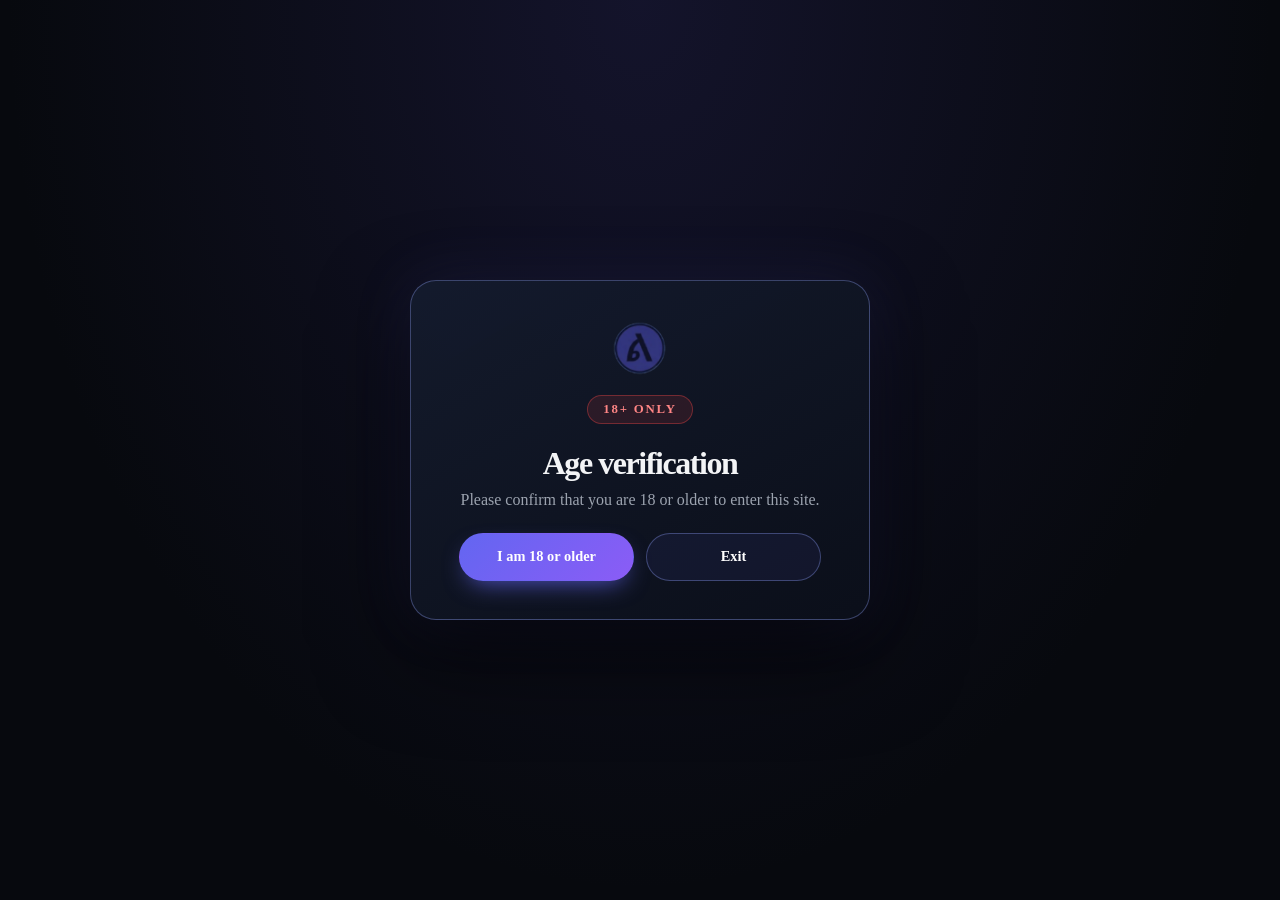
==== login.html @ 1e5b71b2 "Add files via upload" ====
<!DOCTYPE html>
<html lang="en">
<head>
  <meta charset="utf-8">
  <meta name="viewport" content="width=device-width, initial-scale=1">
  <meta name="description" content="Member access for ልጥላጥ hub. Adults 18+ only.">
  <meta name="theme-color" content="#07090E">
  <meta name="robots" content="noindex, follow">
  <link rel="canonical" href="https://letlathub.us.ci/login.html">
  <meta property="og:type" content="website">
  <meta property="og:title" content="Member Access | ልጥላጥ hub">
  <meta property="og:description" content="Member access for ልጥላጥ hub.">
  <title>Member Access | ልጥላጥ hub</title>
  <link rel="icon" type="image/png" sizes="64x64" href="assets/favicon.png">
  <link rel="apple-touch-icon" href="assets/letlat-icon.png">
  <link rel="preconnect" href="https://fonts.googleapis.com">
  <link rel="preconnect" href="https://fonts.gstatic.com" crossorigin>
  <link href="https://fonts.googleapis.com/css2?family=Plus+Jakarta+Sans:wght@400;500;600;700;800&family=Noto+Sans+Ethiopic:wght@400;600;700;900&display=swap" rel="stylesheet">
  <link rel="stylesheet" href="pages.css">
  <link rel="stylesheet" href="support-chat.css">
</head>
<body>
  <div class="age-gate-modal" id="ageGate" role="dialog" aria-modal="true" aria-labelledby="ageGateTitle">
    <div class="age-gate-box">
      <img class="age-brand-mark" src="assets/letlat-icon.png" alt="">
      <span class="age-badge">18+ ONLY</span>
      <h1 id="ageGateTitle">Age verification</h1>
      <p id="ageGateMessage" aria-live="polite">Please confirm that you are 18 or older to enter this site.</p>
      <div class="age-gate-actions">
        <button class="action-button" type="button" data-age-accept>I am 18 or older</button>
        <button class="action-button action-button--quiet" type="button" data-age-decline>Exit</button>
      </div>
    </div>
  </div>

  <div class="site-shell" id="siteContent" hidden>
    <header class="site-header">
      <div class="container header-inner">
        <a class="brand-mark" href="index.html" aria-label="ልጥላጥ hub home">
          <img class="brand-icon" src="assets/letlat-icon.png" alt="">
          <span class="brand-title am">ልጥላጥ hub</span>
        </a>
        <ul class="nav-links" id="primaryNav">
          <li><a href="index.html">Home</a></li>
          <li><a href="plans.html">Subscriptions</a></li>
          <li><a href="payment.html">Payments</a></li>
          <li><a href="login.html" aria-current="page">Member access</a></li>
        </ul>
        <button class="mobile-menu-btn" type="button" aria-label="Open navigation menu" aria-expanded="false" aria-controls="primaryNav">
          <svg viewBox="0 0 24 24" fill="none" stroke="currentColor" stroke-width="2" stroke-linecap="round" aria-hidden="true"><path class="menu-icon-line" d="M4 7h16"/><path class="menu-icon-line" d="M4 12h16"/><path class="menu-icon-line" d="M4 17h16"/></svg>
        </button>
      </div>
    </header>

    <main class="page-main">
      <div class="login-layout">
        <aside class="login-aside">
          <a class="login-aside-brand" href="index.html">
            <img class="login-wordmark" src="assets/letlat-wordmark.png" alt="ልጥላጥ hub">
          </a>
          <div class="login-aside-copy">
            <span class="eyebrow">Member access</span>
            <h2>Your member access.</h2>
            <p>Exclusive access for subscribers.</p>
          </div>
        </aside>

        <section class="surface-card login-card" aria-labelledby="loginTitle">
          <span class="eyebrow">Members area</span>
          <h1 id="loginTitle">Member access</h1>
          <p class="login-intro">Enter your email and password.</p>
          <form class="login-form" data-login-form>
            <label class="login-field" for="loginEmail">Email address
              <input id="loginEmail" type="email" autocomplete="email" required>
            </label>
            <label class="login-field" for="loginPassword">Password
              <input id="loginPassword" type="password" autocomplete="current-password" required>
            </label>
            <button class="action-button" type="submit">Log in</button>
            <p class="login-notice" data-login-notice role="status" aria-live="polite"></p>
          </form>
          <p class="login-plans-link"><a href="plans.html">View subscription plans</a></p>
        </section>
      </div>
    </main>

    <div class="support-chat" data-support-chat>
      <section class="support-chat-panel" id="supportChatPanel" aria-label="Quick support" hidden>
        <header class="support-chat-header">
          <div><strong>LetLat Support Bot</strong><span>Usually replies instantly</span></div>
          <button class="support-chat-close" type="button" aria-label="Close support chat" data-chat-close>×</button>
        </header>
        <div class="support-chat-messages" data-chat-messages role="log" aria-live="polite" aria-relevant="additions">
          <article class="chat-message chat-message--bot">
            <span class="chat-message-sender"><span class="chat-bot-avatar" aria-hidden="true">L</span>LetLat Support Bot</span>
            <p>Hi! I can help with packages, payments, and access. Choose a question below.</p>
          </article>
        </div>
        <div class="support-chat-questions" role="group" aria-label="Frequently asked questions">
          <button type="button" data-chat-question="plans">How do I choose a package?</button>
          <button type="button" data-chat-question="payment">Which payment methods are available?</button>
          <button type="button" data-chat-question="access">How do I get access?</button>
          <button type="button" data-chat-question="support">How do I contact support?</button>
        </div>
        <a class="support-chat-telegram" href="https://t.me/Letlat_hub_support" target="_blank" rel="noopener noreferrer">Chat with us on Telegram</a>
      </section>
      <button class="support-chat-toggle" type="button" aria-expanded="false" aria-controls="supportChatPanel" data-chat-toggle>
        <svg viewBox="0 0 24 24" fill="none" stroke="currentColor" stroke-width="1.8" stroke-linecap="round" stroke-linejoin="round" aria-hidden="true"><path d="M21 11.5a8.4 8.4 0 0 1-.9 3.8 8.5 8.5 0 0 1-7.6 4.7 8.4 8.4 0 0 1-3.8-.9L3 21l1.9-5.7a8.4 8.4 0 0 1-.9-3.8A8.5 8.5 0 0 1 8.7 3.9a8.4 8.4 0 0 1 3.8-.9h.5a8.5 8.5 0 0 1 8 8z"/></svg>
        <span>Help</span>
      </button>
    </div>

    <footer class="site-footer">
      <div class="container footer-inner">
        <a class="footer-brand" href="index.html"><img class="brand-icon" src="assets/letlat-icon.png" alt=""><span class="am">ልጥላጥ hub</span></a>
        <span class="footer-copy">© <span data-current-year></span> ልጥላጥ hub</span>
      </div>
    </footer>
  </div>
  <script src="site.js"></script>
</body>
</html>
---- pages.css ----
:root {
  color-scheme: dark;
  --page-bg: #07090E;
  --page-surface: #0E131F;
  --page-card: #141B2D;
  --page-border: rgba(148, 163, 255, 0.18);
  --page-border-strong: rgba(148, 163, 255, 0.34);
  --page-indigo: #6366F1;
  --page-violet: #8B5CF6;
  --page-gold: #F59E0B;
  --page-text: #F3F4F6;
  --page-muted: #9CA3AF;
  --page-font: 'Plus Jakarta Sans', system-ui, sans-serif;
  --page-amharic: 'Noto Sans Ethiopic', var(--page-font);
}

*, *::before, *::after { box-sizing: border-box; }

html { min-height: 100%; scroll-behavior: smooth; }

body {
  min-height: 100vh;
  margin: 0;
  overflow-x: hidden;
  background:
    radial-gradient(800px 500px at 5% -5%, rgba(99, 102, 241, 0.18), transparent 70%),
    radial-gradient(700px 500px at 100% 35%, rgba(139, 92, 246, 0.1), transparent 70%),
    var(--page-bg);
  color: var(--page-text);
  font-family: var(--page-font);
  line-height: 1.65;
  -webkit-font-smoothing: antialiased;
}

body, button, input { font: inherit; }
a { color: inherit; text-decoration: none; }
button { color: inherit; }
.am { font-family: var(--page-amharic); }
.site-shell { min-height: 100vh; display: flex; flex-direction: column; }
.site-shell[hidden], .age-gate-modal[hidden] { display: none; }

.container {
  width: min(100% - 40px, 1180px);
  margin-inline: auto;
}

.age-gate-modal {
  position: fixed;
  inset: 0;
  z-index: 999;
  display: grid;
  place-items: center;
  padding: 20px;
  background:
    radial-gradient(ellipse at 50% 0, rgba(47, 42, 105, 0.32), transparent 70%),
    #07090E;
}
.age-gate-box {
  width: min(100%, 460px);
  padding: 38px clamp(22px, 6vw, 48px);
  border: 1px solid var(--page-border-strong);
  border-radius: 26px;
  background: linear-gradient(150deg, rgba(20, 27, 45, 0.97), rgba(11, 15, 26, 0.98));
  box-shadow: 0 34px 90px rgba(0, 0, 0, 0.64), 0 0 60px rgba(99, 102, 241, 0.13);
  text-align: center;
}
.age-brand-mark {
  display: block;
  width: 58px;
  height: 58px;
  margin: 0 auto 18px;
  place-items: center;
  object-fit: contain;
}
.age-badge {
  display: inline-flex;
  padding: 6px 15px;
  border: 1px solid rgba(239, 68, 68, 0.38);
  border-radius: 99px;
  background: rgba(239, 68, 68, 0.12);
  color: #FF8585;
  font-size: 0.8rem;
  font-weight: 900;
  letter-spacing: 0.14em;
}
.age-gate-box h1 {
  margin: 20px 0 8px;
  font-size: clamp(1.6rem, 6vw, 2rem);
  letter-spacing: -0.045em;
  line-height: 1.2;
}
.age-gate-box p { margin: 0 0 24px; color: var(--page-muted); }
.age-gate-actions { display: flex; gap: 12px; }
.age-gate-actions .action-button { flex: 1; }
.age-gate-actions .action-button:disabled { cursor: not-allowed; opacity: 0.55; }

.site-header {
  position: sticky;
  top: 0;
  z-index: 100;
  border-bottom: 1px solid rgba(148, 163, 255, 0.12);
  background: rgba(7, 9, 14, 0.86);
  backdrop-filter: blur(20px);
}
.header-inner {
  position: relative;
  display: flex;
  min-height: 76px;
  align-items: center;
  justify-content: space-between;
  gap: 20px;
}
.brand-mark { display: inline-flex; min-width: 0; align-items: center; gap: 12px; }
.brand-icon {
  display: block;
  width: 44px;
  height: 44px;
  flex: 0 0 auto;
  border-radius: 50%;
  object-fit: contain;
  filter: drop-shadow(0 8px 12px rgba(99, 102, 241, 0.36));
}
.brand-title { font-size: 1.08rem; font-weight: 850; letter-spacing: -0.035em; }
.login-wordmark { display: block; width: min(100%, 300px); height: auto; border-radius: 12px; mix-blend-mode: screen; }
.nav-links { display: flex; align-items: center; gap: 6px; list-style: none; margin: 0; padding: 0; }
.nav-links a {
  display: inline-flex;
  min-height: 42px;
  align-items: center;
  padding: 8px 15px;
  border-radius: 999px;
  color: var(--page-muted);
  font-size: 0.88rem;
  font-weight: 650;
  transition: background 0.2s ease, color 0.2s ease;
}
.nav-links a:hover, .nav-links a[aria-current="page"] { background: rgba(99, 102, 241, 0.14); color: #fff; }
.mobile-menu-btn {
  display: none;
  width: 44px;
  height: 44px;
  place-items: center;
  border: 1px solid var(--page-border-strong);
  border-radius: 14px;
  background: linear-gradient(145deg, rgba(99, 102, 241, 0.22), rgba(139, 92, 246, 0.12));
  box-shadow: 0 6px 20px rgba(7, 9, 14, 0.35), inset 0 1px rgba(255, 255, 255, 0.08);
  cursor: pointer;
}
.mobile-menu-btn svg { width: 22px; height: 22px; }
.menu-icon-line { transform-box: fill-box; transform-origin: center; transition: transform 0.2s ease, opacity 0.2s ease; }
.mobile-menu-btn.is-open .menu-icon-line:first-child { transform: translateY(5px) rotate(45deg); }
.mobile-menu-btn.is-open .menu-icon-line:nth-child(2) { opacity: 0; }
.mobile-menu-btn.is-open .menu-icon-line:last-child { transform: translateY(-5px) rotate(-45deg); }

.action-button {
  display: inline-flex;
  min-height: 48px;
  align-items: center;
  justify-content: center;
  gap: 9px;
  padding: 12px 20px;
  border: 1px solid transparent;
  border-radius: 999px;
  background: linear-gradient(135deg, var(--page-indigo), var(--page-violet));
  box-shadow: 0 10px 24px -9px rgba(99, 102, 241, 0.8);
  color: white;
  font-size: 0.9rem;
  font-weight: 800;
  cursor: pointer;
  transition: transform 0.2s ease, filter 0.2s ease;
}
.action-button:hover { transform: translateY(-2px); filter: brightness(1.12); }
.action-button--gold {
  background: linear-gradient(135deg, #F6C45B, #D97706);
  box-shadow: 0 10px 24px -9px rgba(245, 158, 11, 0.7);
  color: #17120A;
}
.action-button--quiet { border-color: var(--page-border-strong); background: rgba(99, 102, 241, 0.08); box-shadow: none; }

.page-main {
  width: min(100% - 40px, 1080px);
  flex: 1;
  margin: 0 auto;
  padding: clamp(42px, 7vw, 82px) 0 84px;
}
.page-intro { max-width: 720px; margin: 0 auto 40px; text-align: center; }
.eyebrow {
  display: inline-block;
  color: #F4CC78;
  font-size: 0.7rem;
  font-weight: 850;
  letter-spacing: 0.19em;
  text-transform: uppercase;
}
.page-intro h1 {
  margin: 10px 0 12px;
  background: linear-gradient(110deg, #fff, #D9D9FF 68%, #F8D38D 115%);
  -webkit-background-clip: text;
  background-clip: text;
  color: transparent;
  font-size: clamp(2.2rem, 6vw, 3.8rem);
  font-weight: 900;
  letter-spacing: -0.06em;
  line-height: 1.08;
}
.page-intro p { margin: 0; color: var(--page-muted); font-size: clamp(0.94rem, 2vw, 1.05rem); }

.plan-grid { display: grid; grid-template-columns: repeat(3, minmax(0, 1fr)); gap: 22px; align-items: stretch; }
.plan-card {
  position: relative;
  display: flex;
  min-width: 0;
  flex-direction: column;
  padding: clamp(24px, 4vw, 34px);
  border: 1px solid var(--page-border);
  border-radius: 23px;
  background: linear-gradient(150deg, rgba(20, 27, 45, 0.96), rgba(11, 15, 26, 0.98));
  box-shadow: 0 22px 54px rgba(0, 0, 0, 0.22);
  transition: transform 0.25s ease, border-color 0.25s ease, box-shadow 0.25s ease;
}
.plan-card:hover { transform: translateY(-4px); border-color: var(--page-border-strong); box-shadow: 0 28px 60px rgba(0, 0, 0, 0.34); }
.plan-card--featured {
  border-color: rgba(245, 158, 11, 0.42);
  background:
    linear-gradient(90deg, rgba(17, 18, 31, 0.97) 0%, rgba(17, 18, 31, 0.88) 58%, rgba(17, 18, 31, 0.58) 100%),
    url("assets/collection-06.webp") 72% 38% / cover,
    linear-gradient(150deg, rgba(23, 26, 41, 0.98), rgba(11, 15, 26, 0.98));
}
.plan-card--unlimited {
  border-color: rgba(99, 102, 241, 0.42);
  background:
    linear-gradient(90deg, rgba(14, 17, 30, 0.97) 0%, rgba(14, 17, 30, 0.88) 58%, rgba(14, 17, 30, 0.58) 100%),
    url("assets/collection-07.webp") 70% 40% / cover,
    linear-gradient(150deg, rgba(20, 27, 45, 0.96), rgba(11, 15, 26, 0.98));
}
.plan-ribbon {
  position: absolute;
  top: 18px;
  right: 18px;
  padding: 5px 10px;
  border: 1px solid rgba(245, 158, 11, 0.35);
  border-radius: 999px;
  background: rgba(245, 158, 11, 0.12);
  color: #F4CC78;
  font-size: 0.62rem;
  font-weight: 850;
  letter-spacing: 0.1em;
  text-transform: uppercase;
}
.plan-label { color: var(--page-muted); font-size: 0.77rem; font-weight: 700; letter-spacing: 0.08em; text-transform: uppercase; }
.plan-card h2 { margin: 8px 0 3px; font-size: 1.55rem; letter-spacing: -0.045em; }
.plan-price { display: flex; align-items: baseline; gap: 7px; margin: 12px 0 4px; }
.plan-price strong { font-size: clamp(2.15rem, 5vw, 3rem); letter-spacing: -0.07em; line-height: 1.1; }
.plan-price span { color: var(--page-muted); font-size: 0.88rem; }
.plan-note { margin: 0; color: var(--page-muted); font-size: 0.85rem; }
.plan-features { display: grid; gap: 12px; margin: 28px 0 30px; padding: 0; list-style: none; }
.plan-features li { display: flex; gap: 10px; align-items: flex-start; color: #D7D9E7; font-size: 0.9rem; }
.plan-features li::before {
  display: grid;
  width: 20px;
  height: 20px;
  flex: 0 0 auto;
  margin-top: 1px;
  place-items: center;
  border-radius: 50%;
  background: rgba(99, 102, 241, 0.18);
  color: #AAA8FF;
  content: "✓";
  font-size: 0.76rem;
  font-weight: 900;
}
.plan-card .action-button { width: 100%; margin-top: auto; }
.fine-print {
  max-width: 740px;
  margin: 26px auto 0;
  color: #838A9B;
  font-size: 0.78rem;
  text-align: center;
}

.payment-layout { display: grid; grid-template-columns: minmax(0, 0.82fr) minmax(0, 1.18fr); gap: 22px; align-items: start; }
.surface-card {
  min-width: 0;
  padding: clamp(22px, 4vw, 32px);
  border: 1px solid var(--page-border);
  border-radius: 22px;
  background: linear-gradient(150deg, rgba(20, 27, 45, 0.96), rgba(11, 15, 26, 0.98));
  box-shadow: 0 22px 54px rgba(0, 0, 0, 0.22);
}
.surface-card h2 { margin: 0 0 8px; font-size: 1.35rem; letter-spacing: -0.035em; }
.surface-card > p { margin: 0 0 22px; color: var(--page-muted); font-size: 0.9rem; }
.selected-plan {
  display: grid;
  gap: 5px;
  padding: 17px;
  border: 1px solid rgba(245, 158, 11, 0.28);
  border-radius: 15px;
  background:
    linear-gradient(90deg, rgba(15, 17, 28, 0.95), rgba(15, 17, 28, 0.76)),
    url("assets/collection-07.webp") 68% 42% / cover,
    rgba(245, 158, 11, 0.07);
}
.selected-plan span { color: var(--page-muted); font-size: 0.77rem; }
.selected-plan strong { color: #FFE2A2; font-size: 1.15rem; }
.payment-methods-grid { display: grid; grid-template-columns: repeat(2, minmax(0, 1fr)); gap: 12px; margin-top: 18px; }
.payment-option {
  min-width: 0;
  padding: 15px;
  border: 1px solid var(--page-border);
  border-radius: 15px;
  background: rgba(7, 9, 14, 0.43);
}
.payment-option-heading { display: flex; flex-wrap: wrap; align-items: center; justify-content: space-between; gap: 8px; }
.payment-option h3 { margin: 0; font-size: 0.97rem; }
.payment-option-heading > span {
  padding: 4px 8px;
  border: 1px solid rgba(245, 204, 120, 0.3);
  border-radius: 999px;
  background: rgba(245, 158, 11, 0.1);
  color: #F4CC78;
  font-size: 0.63rem;
  font-weight: 800;
  white-space: nowrap;
}
.payment-option > p { margin: 10px 0 0; color: var(--page-muted); font-size: 0.77rem; line-height: 1.5; }
.payment-status { margin: 14px 0 0 !important; color: #C9CAFF !important; font-size: 0.8rem !important; }
.payment-status a, .telegram-username a { color: #F4CC78; font-weight: 750; text-decoration: underline; text-underline-offset: 3px; }
.telegram-username { margin: 15px 0 0 !important; color: var(--page-muted); font-size: 0.8rem !important; }
.login-layout { display: grid; width: min(100%, 980px); grid-template-columns: minmax(0, 0.9fr) minmax(0, 1fr); gap: 24px; align-items: stretch; margin: 0 auto; }
.login-aside {
  position: relative;
  display: flex;
  min-height: 490px;
  flex-direction: column;
  justify-content: space-between;
  overflow: hidden;
  padding: clamp(26px, 4vw, 38px);
  border: 1px solid var(--page-border);
  border-radius: 24px;
  background:
    linear-gradient(180deg, rgba(11, 13, 23, 0.55), rgba(11, 13, 23, 0.94)),
    url("assets/collection-07.webp") center 35% / cover,
    radial-gradient(circle at 75% 35%, rgba(99, 102, 241, 0.27), transparent 38%),
    linear-gradient(145deg, #191A33, #0E111E 68%);
}
.login-aside::before, .login-aside::after {
  position: absolute;
  right: -55px;
  bottom: 8%;
  width: 260px;
  height: 260px;
  border: 1px solid rgba(226, 225, 255, 0.15);
  border-radius: 50%;
  content: "";
}
.login-aside::after { right: -5px; bottom: 19%; width: 160px; height: 160px; border-color: rgba(245, 158, 11, 0.27); }
.login-aside-brand { position: relative; z-index: 1; display: flex; align-items: center; gap: 12px; }
.login-aside-copy { position: relative; z-index: 1; max-width: 340px; }
.login-aside-copy h2 { margin: 0 0 12px; font-size: clamp(1.8rem, 4vw, 2.45rem); letter-spacing: -0.055em; line-height: 1.12; }
.login-aside-copy p { margin: 0; color: #B5B8C8; font-size: 0.93rem; }
.login-card { padding: clamp(25px, 5vw, 42px); }
.login-card h1 { margin: 0 0 6px; font-size: 1.8rem; letter-spacing: -0.05em; }
.login-intro { margin: 0 0 26px; color: var(--page-muted); font-size: 0.9rem; }
.login-form { display: grid; gap: 17px; }
.login-field { display: grid; gap: 7px; color: #D7D9E5; font-size: 0.82rem; font-weight: 700; }
.login-field input {
  width: 100%;
  min-height: 48px;
  padding: 10px 13px;
  border: 1px solid var(--page-border-strong);
  border-radius: 12px;
  outline: none;
  background: rgba(7, 9, 14, 0.72);
  color: var(--page-text);
}
.login-field input:focus-visible { border-color: #F4CC78; box-shadow: 0 0 0 3px rgba(245, 158, 11, 0.15); }
.login-form .action-button { width: 100%; margin-top: 3px; }
.login-notice { min-height: 1.5em; margin: -5px 0 0; color: #F4CC78; font-size: 0.86rem; font-weight: 700; }
.login-plans-link { margin: 22px 0 0; text-align: center; }
.login-plans-link a { color: #C9CAFF; font-size: 0.85rem; font-weight: 750; text-decoration: underline; text-underline-offset: 3px; }
.support-card .action-button { width: 100%; margin-top: 8px; }

.site-footer {
  border-top: 1px solid rgba(148, 163, 255, 0.12);
  background: rgba(4, 6, 10, 0.8);
}
.footer-inner { display: flex; min-height: 78px; align-items: center; justify-content: space-between; gap: 16px; }
.footer-brand { display: inline-flex; align-items: center; gap: 10px; font-size: 0.87rem; font-weight: 750; }
.footer-brand .brand-icon { width: 34px; height: 34px; border-radius: 12px; font-size: 1.2rem; }
.footer-copy { color: #788093; font-size: 0.77rem; text-align: right; }

@media (max-width: 768px) {
  .header-inner { min-height: 68px; }
  .mobile-menu-btn { display: grid; }
  .nav-links { display: none; }
  .nav-links.is-open {
    position: absolute;
    top: calc(100% + 9px);
    right: 0;
    left: 0;
    z-index: 110;
    display: flex;
    flex-direction: column;
    align-items: stretch;
    gap: 4px;
    padding: 10px;
    border: 1px solid var(--page-border-strong);
    border-radius: 17px;
    background: rgba(11, 15, 26, 0.98);
    box-shadow: 0 22px 50px rgba(0, 0, 0, 0.58), 0 0 28px rgba(99, 102, 241, 0.13);
    backdrop-filter: blur(18px);
  }
  .nav-links.is-open li { width: 100%; }
  .nav-links.is-open a { display: flex; width: 100%; min-height: 48px; border-radius: 12px; }
  .plan-grid { grid-template-columns: repeat(2, minmax(0, 1fr)); }
  .payment-layout, .login-layout { grid-template-columns: 1fr; }
  .login-aside { min-height: 260px; }
}
@media (max-width: 580px) {
  .container, .page-main { width: min(100% - 32px, 1080px); }
  .header-inner { min-height: 64px; }
  .brand-icon { width: 40px; height: 40px; border-radius: 13px; }
  .brand-title { font-size: 1rem; }
  .plan-grid { grid-template-columns: 1fr; gap: 15px; }
  .plan-card { padding: 24px 21px; }
  .page-main { padding-top: 44px; }
  .page-intro { margin-bottom: 29px; }
  .payment-methods-grid { grid-template-columns: 1fr; }
  .footer-inner { min-height: 84px; flex-direction: column; justify-content: center; gap: 8px; padding-block: 14px; }
  .footer-copy { text-align: center; }
  .age-gate-box { padding: 30px 20px; }
  .age-gate-actions { flex-direction: column; }
}

@media (prefers-reduced-motion: reduce) {
  html { scroll-behavior: auto; }
  *, *::before, *::after { transition-duration: 0.01ms !important; }
}
---- support-chat.css ----
.support-chat {
  position: fixed;
  right: max(18px, env(safe-area-inset-right));
  bottom: max(18px, env(safe-area-inset-bottom));
  z-index: 200;
  color: #F3F4F6;
  font-family: 'Plus Jakarta Sans', system-ui, sans-serif;
}

.support-chat-panel {
  position: absolute;
  right: 0;
  bottom: calc(100% + 13px);
  display: grid;
  width: min(360px, calc(100vw - 32px));
  max-height: min(570px, calc(100dvh - 110px));
  gap: 14px;
  padding: 18px;
  border: 1px solid rgba(148, 163, 255, 0.3);
  border-radius: 20px;
  background: linear-gradient(150deg, rgba(20, 27, 45, 0.99), rgba(8, 11, 19, 0.99));
  box-shadow: 0 24px 70px rgba(0, 0, 0, 0.62), 0 0 32px rgba(99, 102, 241, 0.16);
}
.support-chat-panel[hidden] { display: none; }

.support-chat-header {
  display: flex;
  align-items: flex-start;
  justify-content: space-between;
  gap: 14px;
}
.support-chat-header > div { display: grid; gap: 2px; }
.support-chat-header strong { font-size: 1rem; }
.support-chat-header span { color: #9CA3AF; font-size: 0.75rem; }
.support-chat-messages {
  display: flex;
  max-height: min(260px, 34dvh);
  flex-direction: column;
  gap: 12px;
  overflow-y: auto;
  padding: 2px 3px;
  scrollbar-color: rgba(148, 163, 255, 0.35) transparent;
}
.chat-message {
  display: grid;
  width: fit-content;
  max-width: 88%;
  gap: 6px;
  padding: 10px 12px;
  border: 1px solid rgba(148, 163, 255, 0.17);
  border-radius: 15px;
}
.chat-message--bot {
  align-self: flex-start;
  border-bottom-left-radius: 4px;
  background: rgba(99, 102, 241, 0.12);
}
.chat-message--user {
  align-self: flex-end;
  border-color: rgba(139, 92, 246, 0.4);
  border-bottom-right-radius: 4px;
  background: linear-gradient(135deg, rgba(99, 102, 241, 0.35), rgba(139, 92, 246, 0.27));
}
.chat-message-sender {
  display: inline-flex;
  align-items: center;
  gap: 6px;
  color: #C9CAFF;
  font-size: 0.66rem;
  font-weight: 800;
}
.chat-bot-avatar {
  display: grid;
  width: 20px;
  height: 20px;
  place-items: center;
  border-radius: 50%;
  background: linear-gradient(135deg, #7777F7, #A373EE);
  color: #fff;
  font-size: 0.65rem;
}
.chat-message p {
  margin: 0;
  color: #E8E9F5;
  font-size: 0.75rem;
  line-height: 1.55;
}
.support-chat-close {
  display: grid;
  width: 34px;
  height: 34px;
  flex: 0 0 auto;
  place-items: center;
  border: 1px solid rgba(148, 163, 255, 0.22);
  border-radius: 11px;
  background: rgba(99, 102, 241, 0.1);
  color: #fff;
  font-size: 1.25rem;
  cursor: pointer;
}
.support-chat-questions { display: grid; gap: 8px; }
.support-chat-questions button {
  min-height: 42px;
  padding: 9px 11px;
  border: 1px solid rgba(148, 163, 255, 0.2);
  border-radius: 11px;
  background: rgba(99, 102, 241, 0.08);
  color: #E8E9F5;
  font: inherit;
  font-size: 0.77rem;
  text-align: left;
  cursor: pointer;
  transition: background 0.18s ease, border-color 0.18s ease;
}
.support-chat-questions button:hover,
.support-chat-questions button:focus-visible {
  border-color: rgba(245, 204, 120, 0.6);
  background: rgba(99, 102, 241, 0.2);
}
.support-chat-telegram {
  display: inline-flex;
  min-height: 43px;
  align-items: center;
  justify-content: center;
  padding: 10px 13px;
  border: 1px solid rgba(120, 194, 255, 0.38);
  border-radius: 12px;
  background: linear-gradient(135deg, #248BCB, #176BA8);
  color: #fff;
  font-size: 0.76rem;
  font-weight: 750;
  text-decoration: none;
  text-align: center;
}
.support-chat-telegram:hover { filter: brightness(1.1); }
.support-chat-toggle {
  display: inline-flex;
  min-height: 50px;
  align-items: center;
  justify-content: center;
  gap: 9px;
  padding: 0 18px;
  border: 1px solid rgba(255, 226, 162, 0.58);
  border-radius: 999px;
  background: linear-gradient(135deg, #F6C45B, #D97706);
  box-shadow: 0 12px 30px rgba(0, 0, 0, 0.4), 0 0 24px rgba(245, 158, 11, 0.24);
  color: #17120A;
  font: inherit;
  font-size: 0.84rem;
  font-weight: 850;
  cursor: pointer;
}
.support-chat-toggle svg { width: 20px; height: 20px; }
.support-chat-toggle:hover { filter: brightness(1.08); }
.support-chat-toggle:focus-visible,
.support-chat-close:focus-visible { outline: 2px solid #fff; outline-offset: 3px; }
.payment-status-button {
  display: inline-flex;
  min-height: 42px;
  align-items: center;
  justify-content: center;
  margin-top: 14px;
  padding: 9px 13px;
  border: 1px solid rgba(120, 194, 255, 0.38);
  border-radius: 11px;
  background: rgba(36, 139, 203, 0.16);
  color: #D9F0FF;
  font-size: 0.77rem;
  font-weight: 750;
  text-align: center;
  text-decoration: none;
}
.payment-status-button:hover { background: rgba(36, 139, 203, 0.28); }

@media (max-width: 480px) {
  .support-chat { right: 12px; bottom: 12px; }
  .support-chat-panel { width: min(360px, calc(100vw - 24px)); }
}

@media (prefers-reduced-motion: reduce) {
  .support-chat-questions button { transition: none; }
}
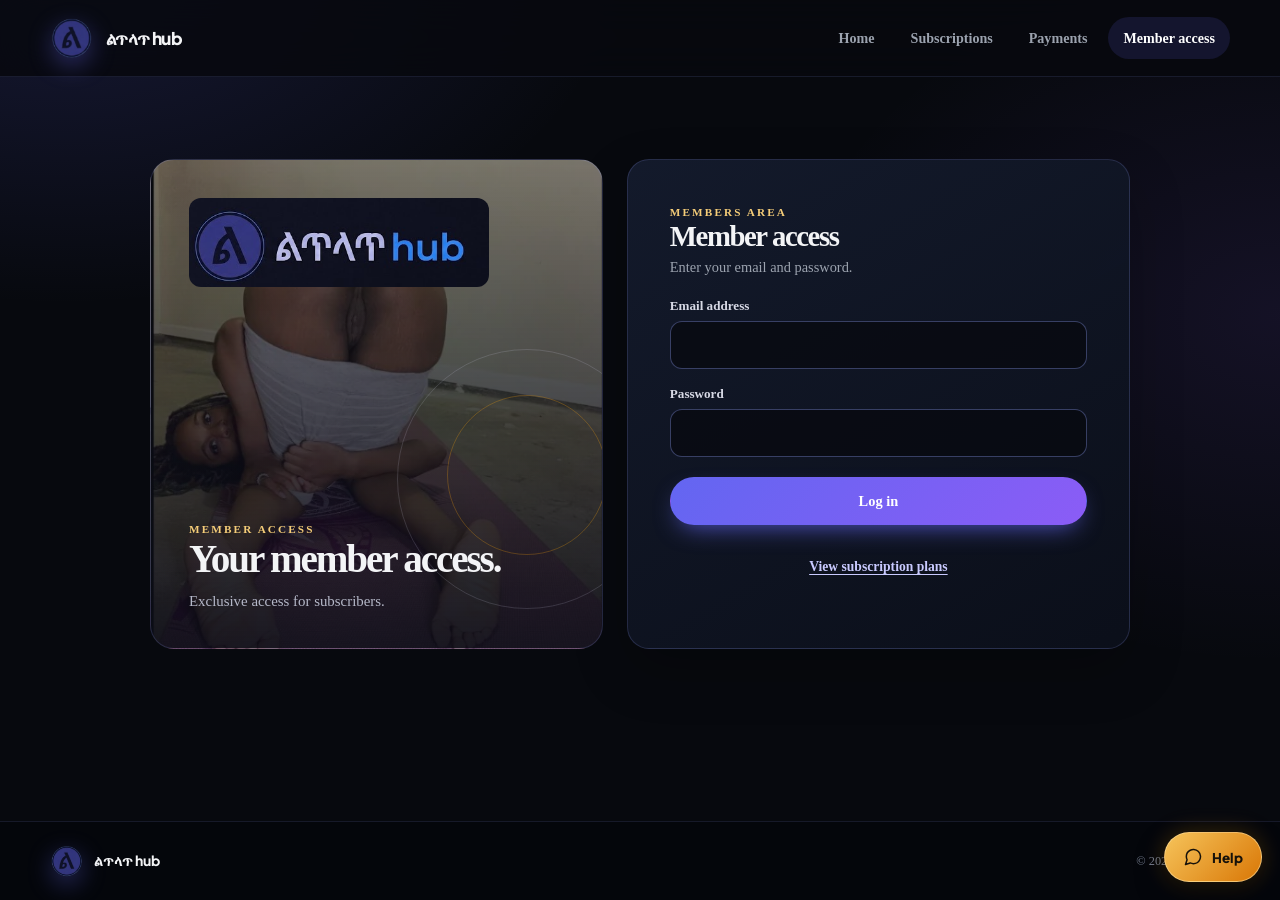
==== commit 8987cee1: "Add files via upload" ====
--- a/login.html
+++ b/login.html
@@ -3,9 +3,10 @@
 <head>
   <meta charset="utf-8">
   <meta name="viewport" content="width=device-width, initial-scale=1">
-  <meta name="description" content="Member access for ልጥላጥ hub. Adults 18+ only.">
+  <meta name="description" content="Member access for ልጥላጥ hub. Adults 21+ only.">
   <meta name="theme-color" content="#07090E">
   <meta name="robots" content="noindex, follow">
+  <meta name="rating" content="adult">
   <link rel="canonical" href="https://letlathub.us.ci/login.html">
   <meta property="og:type" content="website">
   <meta property="og:title" content="Member Access | ልጥላጥ hub">
@@ -20,20 +21,7 @@
   <link rel="stylesheet" href="support-chat.css">
 </head>
 <body>
-  <div class="age-gate-modal" id="ageGate" role="dialog" aria-modal="true" aria-labelledby="ageGateTitle">
-    <div class="age-gate-box">
-      <img class="age-brand-mark" src="assets/letlat-icon.png" alt="">
-      <span class="age-badge">18+ ONLY</span>
-      <h1 id="ageGateTitle">Age verification</h1>
-      <p id="ageGateMessage" aria-live="polite">Please confirm that you are 18 or older to enter this site.</p>
-      <div class="age-gate-actions">
-        <button class="action-button" type="button" data-age-accept>I am 18 or older</button>
-        <button class="action-button action-button--quiet" type="button" data-age-decline>Exit</button>
-      </div>
-    </div>
-  </div>
-
-  <div class="site-shell" id="siteContent" hidden>
+  <div class="site-shell" id="siteContent">
     <header class="site-header">
       <div class="container header-inner">
         <a class="brand-mark" href="index.html" aria-label="ልጥላጥ hub home">
--- a/pages.css
+++ b/pages.css
@@ -37,62 +37,12 @@
 button { color: inherit; }
 .am { font-family: var(--page-amharic); }
 .site-shell { min-height: 100vh; display: flex; flex-direction: column; }
-.site-shell[hidden], .age-gate-modal[hidden] { display: none; }
+.site-shell[hidden] { display: none; }
 
 .container {
   width: min(100% - 40px, 1180px);
   margin-inline: auto;
 }
-
-.age-gate-modal {
-  position: fixed;
-  inset: 0;
-  z-index: 999;
-  display: grid;
-  place-items: center;
-  padding: 20px;
-  background:
-    radial-gradient(ellipse at 50% 0, rgba(47, 42, 105, 0.32), transparent 70%),
-    #07090E;
-}
-.age-gate-box {
-  width: min(100%, 460px);
-  padding: 38px clamp(22px, 6vw, 48px);
-  border: 1px solid var(--page-border-strong);
-  border-radius: 26px;
-  background: linear-gradient(150deg, rgba(20, 27, 45, 0.97), rgba(11, 15, 26, 0.98));
-  box-shadow: 0 34px 90px rgba(0, 0, 0, 0.64), 0 0 60px rgba(99, 102, 241, 0.13);
-  text-align: center;
-}
-.age-brand-mark {
-  display: block;
-  width: 58px;
-  height: 58px;
-  margin: 0 auto 18px;
-  place-items: center;
-  object-fit: contain;
-}
-.age-badge {
-  display: inline-flex;
-  padding: 6px 15px;
-  border: 1px solid rgba(239, 68, 68, 0.38);
-  border-radius: 99px;
-  background: rgba(239, 68, 68, 0.12);
-  color: #FF8585;
-  font-size: 0.8rem;
-  font-weight: 900;
-  letter-spacing: 0.14em;
-}
-.age-gate-box h1 {
-  margin: 20px 0 8px;
-  font-size: clamp(1.6rem, 6vw, 2rem);
-  letter-spacing: -0.045em;
-  line-height: 1.2;
-}
-.age-gate-box p { margin: 0 0 24px; color: var(--page-muted); }
-.age-gate-actions { display: flex; gap: 12px; }
-.age-gate-actions .action-button { flex: 1; }
-.age-gate-actions .action-button:disabled { cursor: not-allowed; opacity: 0.55; }
 
 .site-header {
   position: sticky;
@@ -428,8 +378,6 @@
   .payment-methods-grid { grid-template-columns: 1fr; }
   .footer-inner { min-height: 84px; flex-direction: column; justify-content: center; gap: 8px; padding-block: 14px; }
   .footer-copy { text-align: center; }
-  .age-gate-box { padding: 30px 20px; }
-  .age-gate-actions { flex-direction: column; }
 }
 
 @media (prefers-reduced-motion: reduce) {
